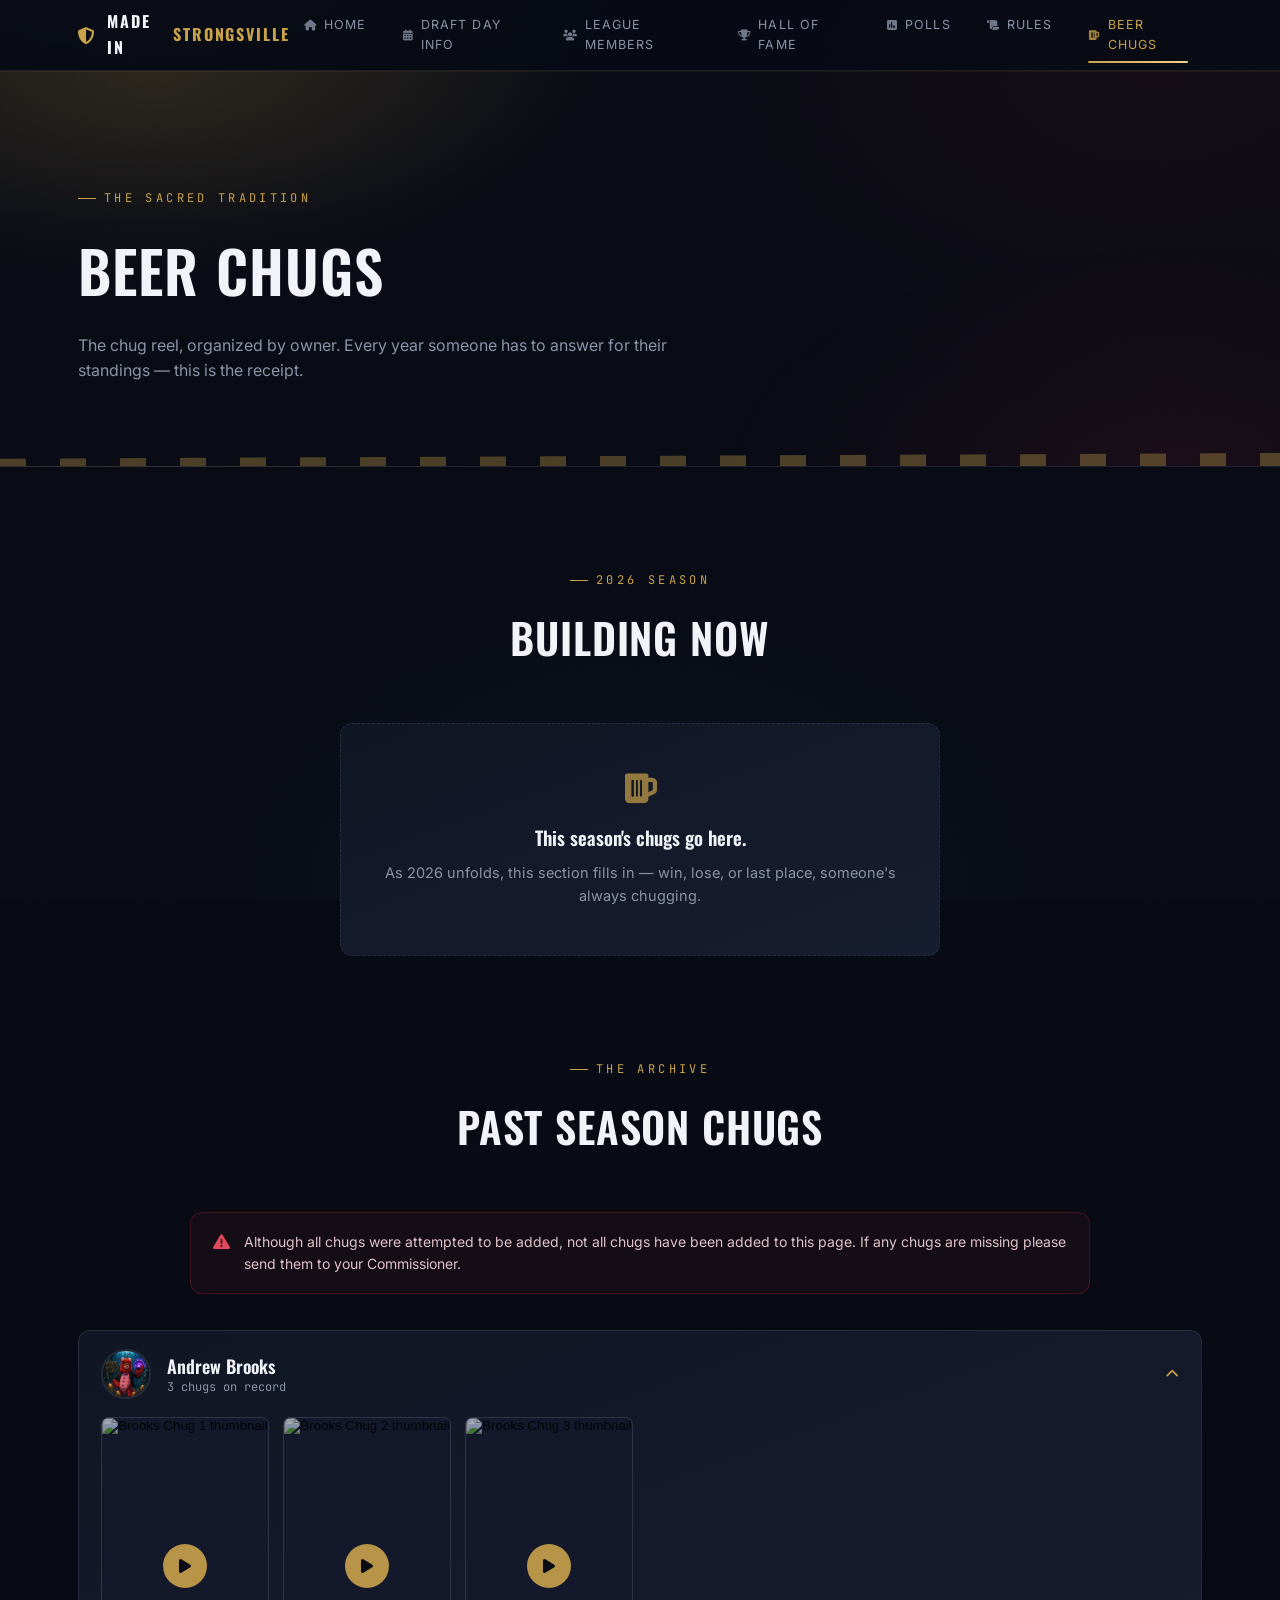
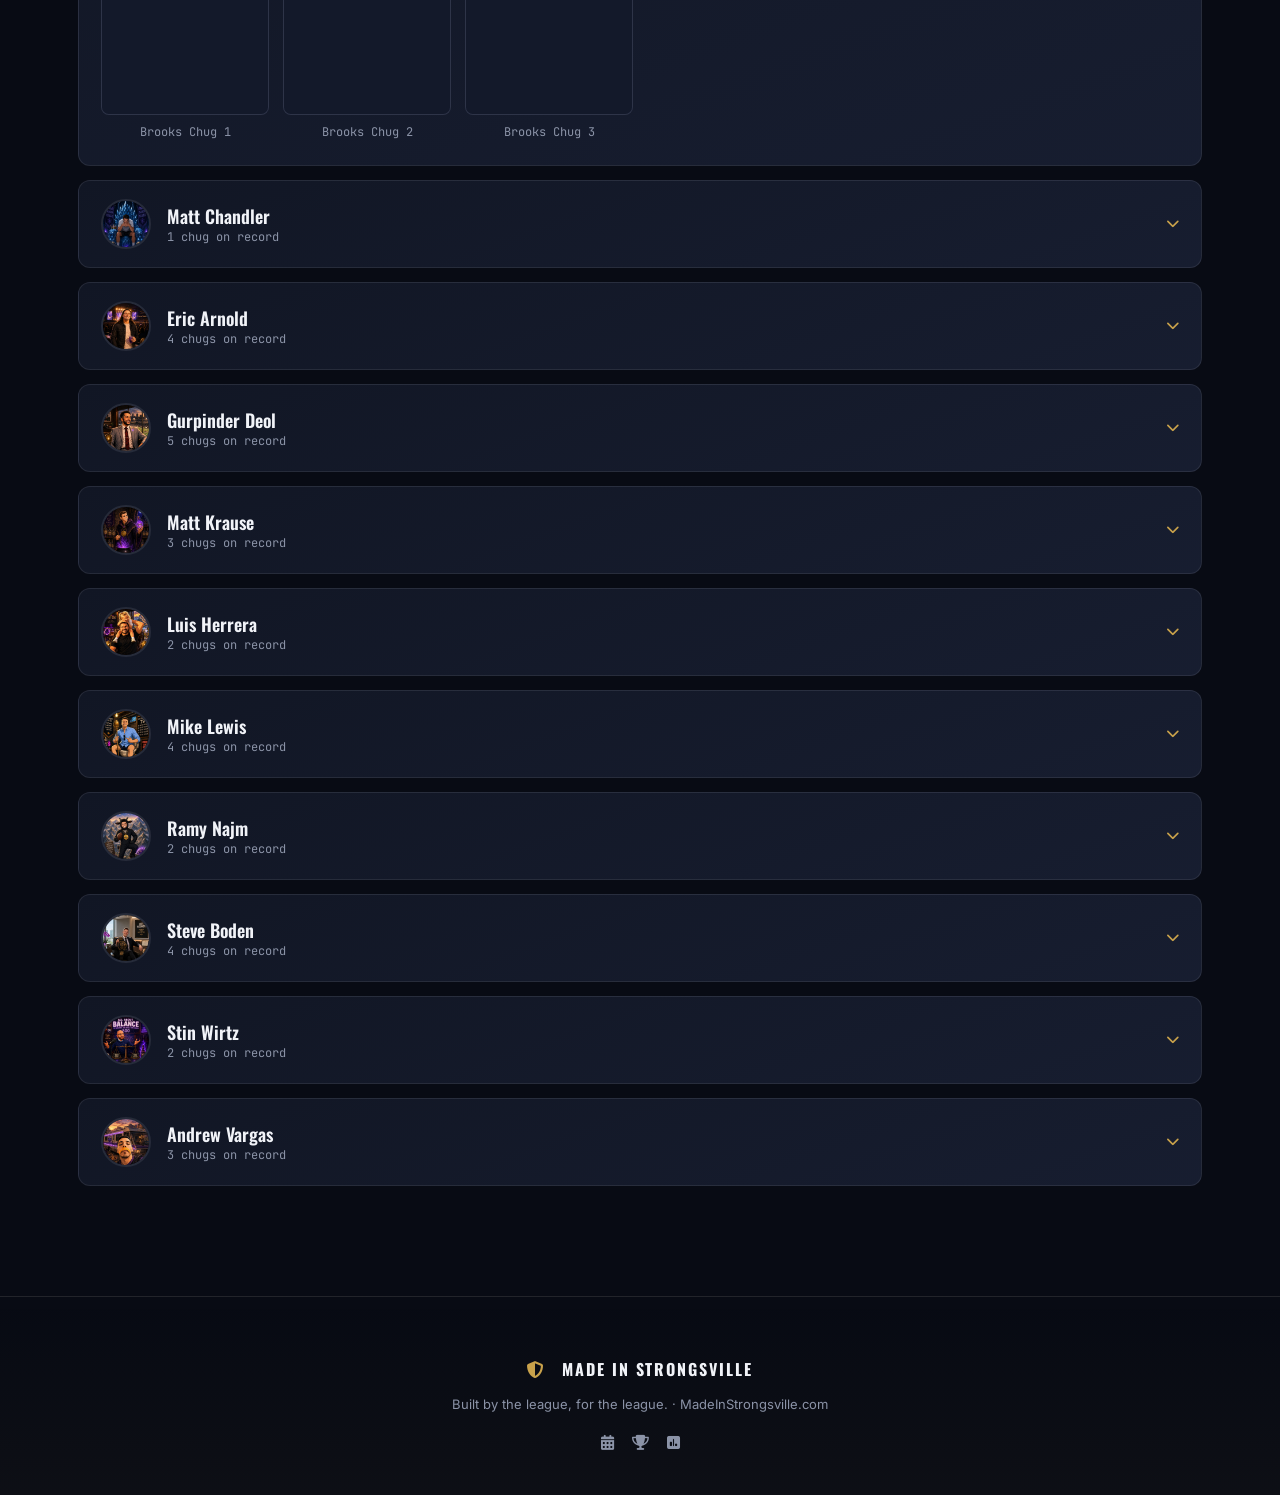
==== beer-chugs.html @ 35f8491e "new vids" ====
<!DOCTYPE html>
<html lang="en">
<head>
<meta charset="UTF-8">
<meta name="viewport" content="width=device-width, initial-scale=1.0">
<title>Beer Chugs | Made In Strongsville</title>
<link rel="preconnect" href="https://fonts.googleapis.com">
<link rel="stylesheet" href="https://cdnjs.cloudflare.com/ajax/libs/font-awesome/6.5.1/css/all.min.css">
<link href="https://fonts.googleapis.com/css2?family=Oswald:wght@500;600;700&family=Inter:wght@400;500;600&family=JetBrains+Mono:wght@400;500&display=swap" rel="stylesheet">
<link rel="stylesheet" href="style.css">
</head>
<body>

<nav class="site-nav">
  <div class="wrap">
    <a href="index.html" class="brand"><i class="fa-solid fa-shield-halved"></i>MADE IN <span>STRONGSVILLE</span></a>
    <ul class="navlinks">
      <li><a href="index.html"><i class="fa-solid fa-house"></i>Home</a></li>
      <li><a href="draft.html"><i class="fa-solid fa-calendar-days"></i>Draft Day Info</a></li>
      <li><a href="members.html"><i class="fa-solid fa-users"></i>League Members</a></li>
      <li><a href="hall-of-fame.html"><i class="fa-solid fa-trophy"></i>Hall of Fame</a></li>
      <li><a href="polls.html"><i class="fa-solid fa-square-poll-vertical"></i>Polls</a></li>
      <li><a href="rules.html"><i class="fa-solid fa-scroll"></i>Rules</a></li>
      <li><a href="beer-chugs.html" class="active"><i class="fa-solid fa-beer-mug-empty"></i>Beer Chugs</a></li>
    </ul>
    <button class="navtoggle" aria-label="Menu">☰</button>
  </div>
</nav>

<header class="page-hero">
  <div class="wrap">
    <div class="eyebrow">The Sacred Tradition</div>
    <h1>Beer Chugs</h1>
    <p>The chug reel, organized by owner. Every year someone has to answer for their standings — this is the receipt.</p>
  </div>
</header>

<section style="padding-bottom:0;">
  <div class="wrap">
    <div class="section-head reveal">
      <div class="eyebrow">2026 Season</div>
      <h2>Building Now</h2>
    </div>
    <div class="chug-empty reveal">
      <i class="fa-solid fa-beer-mug-empty"></i>
      <h3>This season's chugs go here.</h3>
      <p>As 2026 unfolds, this section fills in — win, lose, or last place, someone's always chugging.</p>
    </div>
  </div>
</section>

<section>
  <div class="wrap">
    <div class="section-head reveal">
      <div class="eyebrow">The Archive</div>
      <h2>Past Season Chugs</h2>
    </div>

    <div class="disclaimer-box reveal">
      <i class="fa-solid fa-triangle-exclamation"></i>
      <p>Although all chugs were attempted to be added, not all chugs have been added to this page. If any chugs are missing please send them to your Commissioner.</p>
    </div>

    <div id="chugGroups"></div>
  </div>
</section>

<footer>
  <span class="brand"><i class="fa-solid fa-shield-halved"></i>&nbsp;MADE IN STRONGSVILLE</span>
  Built by the league, for the league. · MadeInStrongsville.com
  <div class="foot-icons">
    <a href="draft.html" aria-label="Draft Day Info"><i class="fa-solid fa-calendar-days"></i></a>
    <a href="hall-of-fame.html" aria-label="Hall of Fame"><i class="fa-solid fa-trophy"></i></a>
    <a href="polls.html" aria-label="Polls"><i class="fa-solid fa-square-poll-vertical"></i></a>
  </div>
</footer>

<script src="data.js"></script>
<script>
const groupsEl = document.getElementById('chugGroups');

function videoCard(v){
  const thumb = `https://img.youtube.com/vi/${v.id}/hqdefault.jpg`;
  const div = document.createElement('div');
  div.className = 'chug-card';
  div.innerHTML = `
    <button class="chug-play" aria-label="Play ${v.title}">
      <img src="${thumb}" alt="${v.title} thumbnail" loading="lazy">
      <span class="chug-play-icon"><i class="fa-solid fa-play"></i></span>
    </button>
    <div class="chug-title">${v.title}</div>
  `;
  div.querySelector('.chug-play').addEventListener('click', function(){
    const wrap = document.createElement('div');
    wrap.className = 'chug-frame';
    wrap.innerHTML = `<iframe src="https://www.youtube.com/embed/${v.id}?autoplay=1" title="${v.title}" frameborder="0" allow="accelerometer; autoplay; clipboard-write; encrypted-media; gyroscope; picture-in-picture" allowfullscreen></iframe>`;
    this.replaceWith(wrap);
  });
  return div;
}

CHUGS.forEach(group=>{
  const section = document.createElement('div');
  section.className = 'chug-group reveal';
  section.innerHTML = `
    <button class="chug-group-head" aria-expanded="false">
      <img src="${group.img}" alt="${group.member}" class="chug-avatar">
      <div class="chug-group-title">
        <h3>${group.member}</h3>
        <span>${group.videos.length} chug${group.videos.length>1?'s':''} on record</span>
      </div>
      <i class="fa-solid fa-chevron-down chug-chevron"></i>
    </button>
    <div class="chug-group-body"></div>
  `;
  const body = section.querySelector('.chug-group-body');
  group.videos.forEach(v=> body.appendChild(videoCard(v)));

  const head = section.querySelector('.chug-group-head');
  head.addEventListener('click', ()=>{
    const open = section.classList.toggle('open');
    head.setAttribute('aria-expanded', open);
  });

  groupsEl.appendChild(section);
});

// open the first group by default so the page doesn't look empty on load
const first = groupsEl.querySelector('.chug-group');
if(first){ first.classList.add('open'); first.querySelector('.chug-group-head').setAttribute('aria-expanded','true'); }
</script>
<script src="script.js"></script>
</body>
</html>
---- style.css ----
/* ===========================================================
   MADE IN STRONGSVILLE — shared stylesheet (v2, elevated)
   Design tokens: championship navy + metallic gold + crimson
   =========================================================== */

:root{
  --navy:#080b14;
  --navy-2:#111624;
  --navy-3:#1a2136;
  --navy-4:#232c44;
  --navy-line:rgba(238,241,246,0.09);
  --gold:#c9a24b;
  --gold-bright:#f0d38c;
  --gold-dim:#8a6f2f;
  --crimson:#b3273b;
  --crimson-bright:#e2495e;
  --emerald:#3e8a6c;
  --ice:#5b9bd5;
  --ink:#f1f3f8;
  --muted:#8b93a7;
  --radius:12px;
  --shadow-lg:0 24px 60px -20px rgba(0,0,0,0.6);
}
*{ box-sizing:border-box; }
html{ scroll-behavior:smooth; }
@media (prefers-reduced-motion: reduce){
  html{ scroll-behavior:auto; }
  *{ animation-duration:0.001ms !important; animation-iteration-count:1 !important; transition-duration:0.001ms !important; }
}
body{
  margin:0;
  background-color:var(--navy);
  background-image:
    radial-gradient(ellipse 900px 500px at 12% -8%, rgba(201,162,75,0.10), transparent 60%),
    radial-gradient(ellipse 900px 550px at 90% 8%, rgba(179,39,59,0.07), transparent 60%),
    radial-gradient(ellipse 700px 500px at 50% 100%, rgba(91,155,213,0.05), transparent 65%);
  background-attachment:fixed;
  color:var(--ink);
  font-family:'Inter',sans-serif;
  line-height:1.6;
  position:relative;
}
/* subtle film-grain texture, sits above the gradient, below content */
body::before{
  content:"";
  position:fixed; inset:0; z-index:0; pointer-events:none;
  opacity:0.035; mix-blend-mode:overlay;
  background-image:url("data:image/svg+xml,%3Csvg xmlns='http://www.w3.org/2000/svg' width='140' height='140'%3E%3Cfilter id='n'%3E%3CfeTurbulence type='fractalNoise' baseFrequency='0.9' numOctaves='2' stitchTiles='stitch'/%3E%3C/filter%3E%3Crect width='100%25' height='100%25' filter='url(%23n)'/%3E%3C/svg%3E");
}
#main-content, nav, footer{ position:relative; z-index:1; }

h1,h2,h3,h4,.display{
  font-family:'Oswald',sans-serif;
  text-transform:uppercase;
  letter-spacing:0.02em;
  font-weight:600;
  margin:0;
}
.mono{ font-family:'JetBrains Mono',monospace; }
a{ color:inherit; text-decoration:none; }
img{ max-width:100%; display:block; }
.wrap{ max-width:1180px; margin:0 auto; padding:0 28px; }
.eyebrow{
  font-family:'JetBrains Mono',monospace;
  font-size:12px; letter-spacing:0.28em; text-transform:uppercase;
  color:var(--gold);
  display:inline-flex; align-items:center; gap:8px;
}
.eyebrow i{ font-size:11px; }
.eyebrow::before{
  content:""; display:inline-block; width:18px; height:1px; background:var(--gold);
}

/* ---------- NAV ---------- */
nav.site-nav{
  position:sticky; top:0; z-index:50;
  background:rgba(8,11,20,0.86);
  backdrop-filter:blur(12px);
  border-bottom:1px solid var(--navy-line);
  box-shadow:0 1px 0 rgba(201,162,75,0.08);
}
nav.site-nav .wrap{ display:flex; align-items:center; justify-content:space-between; height:70px; }
.brand{ font-family:'Oswald',sans-serif; font-size:16px; letter-spacing:0.12em; font-weight:700; display:flex; align-items:center; gap:10px; }
.brand i{ color:var(--gold); font-size:17px; }
.brand span{ color:var(--gold); }
.navlinks{ display:flex; gap:8px; list-style:none; margin:0; padding:0; }
.navlinks a{
  display:flex; align-items:center; gap:7px;
  font-size:12.5px; letter-spacing:0.09em; text-transform:uppercase; color:var(--muted);
  transition:color .2s, background .2s; position:relative; padding:10px 14px; border-radius:6px;
}
.navlinks a i{ font-size:11px; opacity:0.8; }
.navlinks a:hover, .navlinks a:focus-visible{ color:var(--ink); background:rgba(255,255,255,0.04); }
.navlinks a.active{ color:var(--gold); }
.navlinks a.active::after{
  content:""; position:absolute; left:14px; right:14px; bottom:2px; height:2px;
  background:linear-gradient(90deg,var(--gold),var(--gold-bright));
  border-radius:2px;
}
.navtoggle{ display:none; background:none; border:1px solid var(--navy-line); border-radius:6px; color:var(--ink); width:40px; height:40px; }
@media (max-width:860px){
  .navlinks{
    position:absolute; top:70px; left:0; right:0; background:var(--navy-2);
    flex-direction:column; gap:0; border-bottom:1px solid var(--navy-line);
    max-height:0; overflow:hidden; transition:max-height .3s ease;
  }
  .navlinks.open{ max-height:420px; }
  .navlinks li{ border-top:1px solid var(--navy-line); }
  .navlinks a{ display:flex; padding:16px 28px; border-radius:0; }
  .navlinks a.active::after{ display:none; }
  .navtoggle{ display:block; }
}

/* ---------- PAGE HERO ---------- */
.page-hero{
  padding:110px 0 66px;
  position:relative;
  overflow:hidden;
  background:
    radial-gradient(ellipse 700px 340px at 12% 0%, rgba(201,162,75,0.14), transparent 65%),
    radial-gradient(ellipse 700px 340px at 92% 100%, rgba(179,39,59,0.10), transparent 65%);
  border-bottom:1px solid var(--navy-line);
}
.page-hero::after{
  content:"";
  position:absolute; left:0; right:0; bottom:-1px; height:14px;
  background:repeating-linear-gradient(90deg, var(--gold) 0 26px, transparent 26px 60px);
  opacity:0.35;
  clip-path:polygon(0 100%, 100% 100%, 100% 0, 0 40%);
}
.page-hero h1{ font-size:clamp(34px,5vw,58px); margin-top:16px; }
.page-hero p{ color:var(--muted); max-width:60ch; margin-top:16px; font-size:16px; }

/* ---------- BUTTONS ---------- */
.btn{
  display:inline-flex; align-items:center; gap:9px;
  padding:14px 28px; border-radius:6px;
  font-family:'Oswald',sans-serif; font-size:13px; letter-spacing:0.08em; text-transform:uppercase; font-weight:600;
  border:1px solid var(--navy-line); transition:all .25s; cursor:pointer;
  position:relative; overflow:hidden;
}
.btn.primary{ background:linear-gradient(135deg,var(--gold),var(--gold-dim)); color:var(--navy); border-color:var(--gold); box-shadow:0 8px 24px -8px rgba(201,162,75,0.5); }
.btn.primary:hover{ background:linear-gradient(135deg,var(--gold-bright),var(--gold)); transform:translateY(-2px); box-shadow:0 12px 30px -8px rgba(201,162,75,0.65); }
.btn.ghost{ color:var(--ink); background:rgba(255,255,255,0.02); }
.btn.ghost:hover{ border-color:var(--gold); color:var(--gold); transform:translateY(-2px); }

/* ---------- SECTION ---------- */
section{ padding:96px 0; position:relative; }
.section-head{ max-width:640px; margin:0 auto 52px; text-align:center; }
.section-head h2{ font-size:clamp(28px,4vw,42px); margin-top:14px; }
.section-head p{ color:var(--muted); margin-top:14px; font-size:15.5px; }
.section-head.left{ text-align:left; margin-left:0; }

.divider{
  height:40px; margin:0 auto;
  background:linear-gradient(90deg, transparent, rgba(201,162,75,0.5), transparent);
  clip-path:polygon(0 45%,100% 30%,100% 55%,0 70%);
  opacity:0.5;
}

/* ---------- CARDS (generic panel) ---------- */
.panel{
  background:linear-gradient(160deg,var(--navy-2),var(--navy-3) 140%);
  border:1px solid var(--navy-line); border-radius:var(--radius); padding:28px;
  transition:border-color .25s, transform .25s, box-shadow .25s;
}
.panel:hover{ border-color:rgba(201,162,75,0.35); box-shadow:var(--shadow-lg); transform:translateY(-3px); }

/* ---------- STAT TICKER ---------- */
.stat-ticker{
  display:grid; grid-template-columns:repeat(auto-fit,minmax(160px,1fr)); gap:14px;
}
.stat-ticker div{
  background:linear-gradient(160deg,var(--navy-2),var(--navy-3) 160%);
  border:1px solid var(--navy-line); border-top:3px solid var(--gold);
  border-radius:var(--radius); padding:28px 20px; text-align:center;
  transition:transform .25s, box-shadow .25s, border-color .25s;
}
.stat-ticker div:hover{ transform:translateY(-5px); box-shadow:0 16px 40px -18px rgba(201,162,75,0.5); border-color:rgba(201,162,75,0.5); }
.stat-ticker i{ color:var(--gold); font-size:16px; margin-bottom:10px; display:block; }
.stat-ticker .num{ font-family:'Oswald',sans-serif; font-size:38px; color:var(--gold); font-weight:700; text-shadow:0 0 24px rgba(201,162,75,0.35); }
.stat-ticker .label{ font-size:11.5px; letter-spacing:0.1em; text-transform:uppercase; color:var(--muted); margin-top:6px; }

/* ---------- CHAMPIONSHIP BANNERS (ribbon/pennant) ---------- */
.rafters{ display:flex; gap:20px; overflow-x:auto; padding:16px 6px 30px; scroll-snap-type:x proximity; }
.banner{
  flex:0 0 auto; scroll-snap-align:start;
  width:158px; background:linear-gradient(180deg,var(--navy-4),var(--navy-2) 75%);
  border:1px solid var(--navy-line); border-top:4px solid var(--gold);
  border-radius:8px 8px 0 0;
  padding:20px 15px 30px; text-align:center; position:relative;
  box-shadow:var(--shadow-lg);
  clip-path:polygon(0 0,100% 0,100% 82%,50% 100%,0 82%);
  transition:transform .3s ease, filter .3s ease;
}
.banner:hover{ transform:translateY(-6px) rotate(-1deg); filter:brightness(1.15); }
.banner .yr{ font-family:'JetBrains Mono',monospace; color:var(--muted); font-size:12px; }
.banner i{ color:var(--gold); font-size:20px; margin:10px 0 6px; display:block; }
.banner .champ{ font-family:'Oswald',sans-serif; font-size:15px; margin:4px 0 4px; line-height:1.2; }
.banner .tag{ font-size:10px; color:var(--gold); text-transform:uppercase; letter-spacing:0.06em; }
.banner.collapse{ border-top-color:var(--crimson); }
.banner.collapse i, .banner.collapse .tag{ color:var(--crimson-bright); }

/* ---------- LEADERBOARD TABLE ---------- */
table.leaderboard{ width:100%; border-collapse:collapse; }
table.leaderboard th{
  text-align:left; font-family:'JetBrains Mono',monospace; font-size:11px; letter-spacing:0.1em; text-transform:uppercase;
  color:var(--muted); border-bottom:1px solid var(--navy-line); padding:12px 14px;
}
table.leaderboard td{ padding:15px 14px; border-bottom:1px solid var(--navy-line); font-size:14.5px; }
table.leaderboard tr:last-child td{ border-bottom:none; }
table.leaderboard td.rank{ width:36px; }
table.leaderboard .medal{
  display:inline-flex; align-items:center; justify-content:center;
  width:26px; height:26px; border-radius:50%; font-family:'Oswald',sans-serif; font-weight:700; font-size:12px;
  background:var(--navy-3); color:var(--muted); border:1px solid var(--navy-line);
}
table.leaderboard tr:nth-child(1) .medal{ background:linear-gradient(135deg,var(--gold-bright),var(--gold-dim)); color:var(--navy); border-color:var(--gold); }
table.leaderboard tr:nth-child(2) .medal{ background:linear-gradient(135deg,#d8dce3,#8f96a3); color:var(--navy); border-color:#b7bcc6; }
table.leaderboard tr:nth-child(3) .medal{ background:linear-gradient(135deg,#c88a5a,#8a5730); color:#fff; border-color:#c88a5a; }
table.leaderboard td.num{ font-family:'JetBrains Mono',monospace; }
table.leaderboard tbody tr{ transition:background .2s; }
table.leaderboard tbody tr:hover{ background:rgba(201,162,75,0.06); }

/* ---------- MEMBER CARDS ---------- */
.roster-grid{ display:grid; grid-template-columns:repeat(auto-fill,minmax(300px,1fr)); gap:20px; }
.mcard{
  background:linear-gradient(165deg,var(--navy-2),var(--navy-3) 150%);
  border:1px solid var(--navy-line);
  border-radius:var(--radius);
  padding:0; overflow:hidden; cursor:pointer; transition:border-color .25s, transform .25s, box-shadow .25s;
  position:relative;
}
.mcard::before{
  content:""; position:absolute; inset:0; opacity:0.05; pointer-events:none;
  background:repeating-linear-gradient(115deg, #fff 0 2px, transparent 2px 14px);
}
.mcard:hover, .mcard:focus-within{ transform:translateY(-5px); box-shadow:0 20px 46px -20px rgba(0,0,0,0.7), 0 0 0 1px var(--accent, var(--gold)); }
.mcard .top{ padding:26px 24px 18px; border-bottom:1px solid var(--navy-line); position:relative; }
.mcard .num{ position:absolute; top:18px; right:22px; font-family:'Oswald',sans-serif; font-size:38px; color:var(--navy-4); font-weight:700; }
.mcard .nickname{ font-family:'JetBrains Mono',monospace; font-size:11px; letter-spacing:0.12em; text-transform:uppercase; color:var(--accent,var(--gold)); }
.mcard h3{ font-size:25px; margin-top:6px; }
.mcard .statline{ display:flex; gap:22px; padding:16px 24px; }
.mcard .statline div strong{ display:block; font-family:'Oswald',sans-serif; font-size:19px; }
.mcard .statline div span{ font-size:10.5px; letter-spacing:0.08em; text-transform:uppercase; color:var(--muted); }
.mcard .story{ max-height:0; overflow:hidden; transition:max-height .4s ease; }
.mcard.open .story{ max-height:420px; }
.mcard .story-inner{ padding:4px 24px 24px; color:#c7cbd6; font-size:14px; border-top:1px solid var(--navy-line); margin-top:2px; padding-top:16px; }
.mcard .expand-cue{ padding:0 24px 20px; font-family:'JetBrains Mono',monospace; font-size:11px; color:var(--accent,var(--gold)); letter-spacing:0.08em; display:flex; align-items:center; gap:6px; }

/* ---------- COUNTDOWN (scoreboard LED) ---------- */
.countdown{ display:flex; gap:16px; justify-content:center; flex-wrap:wrap; }
.countdown .box{
  background:linear-gradient(180deg,#05060a,#0d101c);
  border:1px solid var(--navy-line); border-top:3px solid var(--gold);
  border-radius:10px; padding:24px 30px; text-align:center; min-width:108px;
  box-shadow:inset 0 2px 14px rgba(0,0,0,0.6), 0 14px 34px -16px rgba(201,162,75,0.35);
}
.countdown .box .n{
  font-family:'JetBrains Mono',monospace; font-size:42px; color:var(--gold-bright); font-weight:500;
  text-shadow:0 0 18px rgba(240,211,140,0.55);
}
.countdown .box .l{ font-size:11px; letter-spacing:0.14em; text-transform:uppercase; color:var(--muted); margin-top:8px; }

/* ---------- INFO GRID (draft page) ---------- */
.info-grid{ display:grid; grid-template-columns:repeat(auto-fit,minmax(260px,1fr)); gap:20px; }
.info-card{
  background:linear-gradient(160deg,var(--navy-2),var(--navy-3) 150%);
  border:1px solid var(--navy-line); border-radius:var(--radius); padding:30px;
  transition:transform .25s, box-shadow .25s, border-color .25s;
}
.info-card:hover{ transform:translateY(-4px); box-shadow:var(--shadow-lg); border-color:rgba(201,162,75,0.3); }
.info-card .icon-label{ font-family:'JetBrains Mono',monospace; font-size:11px; letter-spacing:0.14em; text-transform:uppercase; color:var(--gold); margin-bottom:14px; display:flex; align-items:center; gap:8px; }
.info-card h3{ font-size:22px; margin-bottom:10px; }
.info-card p{ color:var(--muted); font-size:14.5px; margin:0; }
.info-card .big{ font-family:'Oswald',sans-serif; font-size:40px; color:var(--gold); margin:4px 0; text-shadow:0 0 24px rgba(201,162,75,0.3); }
.placeholder-tag{
  display:inline-block; font-family:'JetBrains Mono',monospace; font-size:10.5px; letter-spacing:0.08em; text-transform:uppercase;
  background:rgba(179,39,59,0.15); color:#e08a95; border:1px solid rgba(179,39,59,0.35); padding:3px 9px; border-radius:4px; margin-bottom:12px;
}

/* ---------- POLLS ---------- */
.filter-row{ display:flex; gap:10px; flex-wrap:wrap; margin-bottom:36px; justify-content:center; }
.filter-btn{
  font-family:'JetBrains Mono',monospace; font-size:12px; letter-spacing:0.06em; text-transform:uppercase;
  padding:10px 20px; border-radius:999px; border:1px solid var(--navy-line); background:rgba(255,255,255,0.02); color:var(--muted); cursor:pointer; transition:all .2s;
}
.filter-btn:hover{ border-color:var(--gold); color:var(--gold); }
.filter-btn.active{ background:linear-gradient(135deg,var(--gold),var(--gold-dim)); border-color:var(--gold); color:var(--navy); font-weight:600; }
.poll-card{
  background:linear-gradient(160deg,var(--navy-2),var(--navy-3) 150%);
  border:1px solid var(--navy-line); border-left:3px solid var(--gold); border-radius:var(--radius); padding:26px; margin-bottom:18px;
  transition:transform .2s, box-shadow .2s;
}
.poll-card:hover{ transform:translateX(2px); box-shadow:var(--shadow-lg); }
.poll-card.cat-draft{ border-left-color:var(--ice); }
.poll-card.cat-general{ border-left-color:var(--emerald); }
.poll-head{ display:flex; justify-content:space-between; align-items:flex-start; gap:16px; flex-wrap:wrap; margin-bottom:18px; }
.poll-cat{ font-family:'JetBrains Mono',monospace; font-size:10.5px; letter-spacing:0.1em; text-transform:uppercase; color:var(--gold); border:1px solid rgba(201,162,75,0.35); padding:3px 10px; border-radius:4px; }
.poll-status{ font-family:'JetBrains Mono',monospace; font-size:10.5px; letter-spacing:0.08em; text-transform:uppercase; display:flex; align-items:center; gap:6px; }
.poll-status.open{ color:#7cd39a; }
.poll-status.open::before{ content:""; width:7px; height:7px; border-radius:50%; background:#7cd39a; box-shadow:0 0 8px #7cd39a; animation:blink 1.6s ease-in-out infinite; }
@keyframes blink{ 0%,100%{opacity:1;} 50%{opacity:0.35;} }
.poll-status.closed{ color:var(--muted); }
.poll-card h3{ font-size:19px; text-transform:none; letter-spacing:0; margin:8px 0 4px; font-weight:600; font-family:'Inter',sans-serif; }
.poll-date{ font-family:'JetBrains Mono',monospace; font-size:11.5px; color:var(--muted); }
.poll-option{ margin-top:14px; }
.poll-option .row{ display:flex; justify-content:space-between; font-size:14px; margin-bottom:6px; }
.poll-option .bar-track{ height:9px; background:var(--navy); border-radius:4px; overflow:hidden; border:1px solid var(--navy-line); }
.poll-option .bar-fill{ height:100%; background:linear-gradient(90deg,var(--gold-dim),var(--gold-bright)); border-radius:4px; }
.poll-option.winner .row{ color:var(--gold-bright); font-weight:600; }
.poll-option.winner .row::after{ content:"\f091"; font-family:"Font Awesome 6 Free"; font-weight:900; font-size:11px; margin-left:6px; }

/* ---------- RULES PAGE ---------- */
.rule-block{ border-bottom:1px solid var(--navy-line); padding:32px 0; display:flex; gap:20px; }
.rule-block:first-child{ padding-top:0; }
.rule-block i{ color:var(--gold); font-size:20px; margin-top:4px; width:22px; text-align:center; }
.rule-block h3{ font-size:20px; margin-bottom:10px; }
.rule-block p{ color:var(--muted); font-size:15px; margin:0; }

/* ---------- REVEAL ---------- */
.reveal{ opacity:0; transform:translateY(22px); transition:opacity .6s ease, transform .6s ease; }
.reveal.in{ opacity:1; transform:translateY(0); }

/* ---------- FOOTER ---------- */
footer{
  padding:60px 0 40px; text-align:center; color:var(--muted); font-size:13px;
  border-top:1px solid var(--navy-line);
  background:linear-gradient(180deg, transparent, rgba(201,162,75,0.03));
}
footer .brand{ display:flex; justify-content:center; margin-bottom:12px; color:var(--ink); }
footer .foot-icons{ display:flex; justify-content:center; gap:18px; margin-top:16px; }
footer .foot-icons a{ color:var(--muted); font-size:15px; transition:color .2s; }
footer .foot-icons a:hover{ color:var(--gold); }

/* ===========================================================
   MOBILE / RESPONSIVE
   =========================================================== */

html, body{ overflow-x:hidden; max-width:100%; }

.lb-grid{ display:grid; grid-template-columns:repeat(auto-fit,minmax(320px,1fr)); gap:24px; }

/* Tablet and below */
@media (max-width:860px){
  section{ padding:70px 0; }
  .page-hero{ padding:96px 0 50px; }
  .section-head{ margin-bottom:40px; }
  .rafters{ -webkit-overflow-scrolling:touch; }
}

/* Phones */
@media (max-width:600px){
  .wrap{ padding:0 20px; }
  section{ padding:56px 0; }
  .page-hero{ padding:88px 0 42px; }
  .page-hero p{ font-size:15px; }

  h1{ font-size:clamp(30px,9vw,40px) !important; }
  .section-head h2{ font-size:clamp(24px,7vw,30px); }

  .brand{ font-size:13px; letter-spacing:0.08em; }
  .brand i{ font-size:15px; }
  nav.site-nav .wrap{ height:60px; }
  .page-hero{ margin-top:0; }

  /* force single-column grids so nothing overflows narrow viewports */
  .roster-grid, .info-grid, .lb-grid, .stat-ticker{
    grid-template-columns:1fr !important;
  }

  .mcard .num{ font-size:30px; top:16px; right:18px; }
  .mcard h3{ font-size:21px; }
  .mcard .statline{ gap:16px; padding:14px 20px; flex-wrap:wrap; }
  .mcard .top{ padding:22px 20px 16px; }
  .mcard .story-inner{ padding:14px 20px 20px; }
  .mcard .expand-cue{ padding:0 20px 18px; }

  .banner{ width:132px; padding:16px 12px 24px; }
  .banner .champ{ font-size:13.5px; }

  .countdown{ gap:10px; }
  .countdown .box{ padding:16px 14px; min-width:76px; }
  .countdown .box .n{ font-size:28px; }
  .countdown .box .l{ font-size:9.5px; }

  .info-card{ padding:24px; }
  .info-card .big{ font-size:32px; }

  table.leaderboard th, table.leaderboard td{ padding:11px 10px; font-size:13px; }

  .poll-card{ padding:20px; }
  .poll-head{ flex-direction:column; align-items:flex-start; }
  .filter-row{ justify-content:flex-start; overflow-x:auto; flex-wrap:nowrap; padding-bottom:6px; }
  .filter-btn{ flex:0 0 auto; }

  .rule-block{ padding:24px 0; }
  .rule-block h3{ font-size:17px; }

  .stat-ticker .num{ font-size:30px; }

  footer{ padding:44px 0 30px; }
}

/* Very small phones */
@media (max-width:380px){
  .wrap{ padding:0 16px; }
  .navlinks a{ padding:14px 20px; }
  .countdown .box{ min-width:68px; padding:14px 10px; }
  .countdown .box .n{ font-size:24px; }
}

/* ---------- VENUE CARD (Draft Day location) ---------- */
.venue-card{
  background:linear-gradient(160deg,var(--navy-2),var(--navy-3) 150%);
  border:1px solid var(--navy-line); border-radius:var(--radius);
  overflow:hidden; max-width:820px; margin:0 auto;
  transition:box-shadow .3s, transform .3s;
}
.venue-card:hover{ box-shadow:var(--shadow-lg); transform:translateY(-3px); }
.venue-media{
  position:relative; height:180px;
  background:
    radial-gradient(ellipse 300px 200px at 20% 30%, rgba(201,162,75,0.18), transparent 65%),
    radial-gradient(ellipse 300px 200px at 85% 70%, rgba(179,39,59,0.14), transparent 65%),
    repeating-linear-gradient(115deg, rgba(255,255,255,0.03) 0 2px, transparent 2px 16px),
    linear-gradient(160deg,var(--navy-4),var(--navy-2));
  display:flex; align-items:center; justify-content:center;
}
.venue-media i{ font-size:44px; color:var(--gold); opacity:0.85; }
.venue-media .rating-badge{
  position:absolute; top:16px; right:16px;
  background:rgba(8,11,20,0.75); border:1px solid var(--gold);
  border-radius:8px; padding:6px 12px; text-align:center;
  font-family:'JetBrains Mono',monospace;
}
.venue-media .rating-badge .score{ color:var(--gold-bright); font-weight:600; font-size:15px; }
.venue-media .rating-badge .sub{ font-size:9px; color:var(--muted); text-transform:uppercase; letter-spacing:0.06em; }
.venue-body{ padding:26px 28px 28px; }
.venue-body .icon-label{ margin-bottom:10px; }
.venue-body h3{ font-size:24px; margin-bottom:4px; }
.venue-body .venue-loc{ color:var(--muted); font-size:13.5px; margin-bottom:16px; display:flex; align-items:center; gap:6px; }
.amenity-row{ display:flex; flex-wrap:wrap; gap:8px; margin-bottom:18px; }
.amenity-chip{
  display:flex; align-items:center; gap:6px;
  font-size:12px; color:var(--muted); background:rgba(255,255,255,0.03);
  border:1px solid var(--navy-line); border-radius:999px; padding:6px 12px;
}
.amenity-chip i{ color:var(--gold); font-size:11px; }
.venue-note{
  background:rgba(201,162,75,0.06); border:1px solid rgba(201,162,75,0.2); border-radius:8px;
  padding:16px 18px; font-size:14.5px; color:#dcd6c8; margin-bottom:18px;
}
.venue-note i{ color:var(--gold); margin-right:6px; }

/* ---------- PAYOUT BREAKDOWN ---------- */
.payout-list{ margin:14px 0 0; }
.payout-row{
  display:flex; justify-content:space-between; align-items:center;
  padding:10px 0; border-bottom:1px solid var(--navy-line); font-size:14.5px;
}
.payout-row:last-child{ border-bottom:none; }
.payout-row .place{ display:flex; align-items:center; gap:10px; color:var(--ink); }
.payout-row .medal-sm{
  width:22px; height:22px; border-radius:50%; display:flex; align-items:center; justify-content:center;
  font-family:'Oswald',sans-serif; font-size:11px; font-weight:700; color:var(--navy);
}
.payout-row .amount{ font-family:'JetBrains Mono',monospace; color:var(--gold-bright); font-weight:500; }

/* ---------- MEMBER CARD PHOTO + head/story split ---------- */
.mcard{ padding:0; }
.card-head{ cursor:pointer; }
.card-head:focus-visible{ outline:2px solid var(--accent,var(--gold)); outline-offset:-2px; }
.mcard-photo{
  position:relative; width:100%; aspect-ratio:4/5; overflow:hidden;
  background:var(--navy-3);
}
.mcard-photo img{
  width:100%; height:100%; object-fit:cover; object-position:top center;
  display:block; transition:transform .4s ease;
}
.mcard:hover .mcard-photo img{ transform:scale(1.04); }
.mcard-photo::after{
  content:""; position:absolute; inset:0;
  background:linear-gradient(180deg, transparent 55%, rgba(17,22,36,0.95) 100%);
}
.mcard-photo::before{
  content:""; position:absolute; top:0; left:0; right:0; height:4px; background:var(--accent,var(--gold)); z-index:2;
}
.mcard .top{ border-bottom:1px solid var(--navy-line); }
.story-video{
  width:100%; border-radius:8px; display:block; margin-bottom:16px;
  background:#000; border:1px solid var(--navy-line);
}

/* ---------- CURRENT CHAMPION FEATURE ---------- */
#champFeature{ margin-bottom:32px; }
.champ-badge{
  position:absolute; top:14px; left:14px; z-index:3;
  display:flex; align-items:center; gap:7px;
  background:linear-gradient(135deg,var(--gold-bright),var(--gold-dim));
  color:var(--navy); font-family:'Oswald',sans-serif; font-weight:700;
  font-size:12px; letter-spacing:0.06em; text-transform:uppercase;
  padding:7px 14px; border-radius:999px;
  box-shadow:0 6px 18px -6px rgba(201,162,75,0.6);
}
.champ-feature{
  border:1px solid rgba(201,162,75,0.4);
  box-shadow:0 0 0 1px rgba(201,162,75,0.15), var(--shadow-lg);
}
.champ-feature-inner{ display:flex; flex-wrap:wrap; }
.champ-photo{ width:280px; flex:0 0 280px; aspect-ratio:auto; height:auto; align-self:stretch; }
.champ-info{ flex:1 1 320px; padding:28px 30px; display:flex; flex-direction:column; justify-content:center; }
@media (max-width:700px){
  .champ-photo{ flex:0 0 auto; width:100%; aspect-ratio:16/10; }
  .champ-info{ padding:22px 22px 26px; }
}

/* ---------- BEER CHUGS PAGE ---------- */
.chug-empty{
  max-width:600px; margin:0 auto; text-align:center;
  background:linear-gradient(160deg,var(--navy-2),var(--navy-3) 150%);
  border:1px dashed var(--navy-line); border-radius:var(--radius);
  padding:48px 32px;
}
.chug-empty i{ font-size:34px; color:var(--gold); opacity:0.7; margin-bottom:16px; display:block; }
.chug-empty h3{ font-size:19px; text-transform:none; letter-spacing:0; margin-bottom:8px; }
.chug-empty p{ color:var(--muted); font-size:14.5px; margin:0; }

.disclaimer-box{
  display:flex; gap:14px; align-items:flex-start;
  background:rgba(179,39,59,0.08); border:1px solid rgba(179,39,59,0.3);
  border-radius:var(--radius); padding:18px 22px; margin-bottom:36px; max-width:900px; margin-left:auto; margin-right:auto;
}
.disclaimer-box i{ color:var(--crimson-bright); font-size:17px; margin-top:2px; }
.disclaimer-box p{ margin:0; font-size:14px; color:#e0c3c8; line-height:1.55; }

.chug-group{
  background:linear-gradient(160deg,var(--navy-2),var(--navy-3) 150%);
  border:1px solid var(--navy-line); border-radius:var(--radius);
  margin-bottom:14px; overflow:hidden;
}
.chug-group-head{
  width:100%; display:flex; align-items:center; gap:16px;
  background:none; border:none; cursor:pointer; padding:18px 22px; text-align:left; color:var(--ink);
}
.chug-avatar{ width:50px; height:50px; border-radius:50%; object-fit:cover; object-position:top center; border:2px solid var(--navy-line); flex-shrink:0; }
.chug-group-title{ flex:1; }
.chug-group-title h3{ font-size:18px; text-transform:none; letter-spacing:0; margin:0; }
.chug-group-title span{ font-family:'JetBrains Mono',monospace; font-size:12px; color:var(--muted); }
.chug-chevron{ color:var(--gold); transition:transform .3s; }
.chug-group.open .chug-chevron{ transform:rotate(180deg); }
.chug-group-body{
  display:none; grid-template-columns:repeat(auto-fill,minmax(160px,1fr)); gap:14px;
  padding:0 22px 22px;
}
.chug-group.open .chug-group-body{ display:grid; }

.chug-card{ text-align:center; }
.chug-play{
  position:relative; width:100%; aspect-ratio:9/16; border-radius:8px; overflow:hidden;
  border:1px solid var(--navy-line); background:var(--navy-3); padding:0; cursor:pointer; display:block;
}
.chug-play img{ width:100%; height:100%; object-fit:cover; }
.chug-play-icon{
  position:absolute; inset:0; display:flex; align-items:center; justify-content:center;
  background:rgba(8,11,20,0.35); transition:background .2s;
}
.chug-play-icon i{
  width:44px; height:44px; border-radius:50%; background:rgba(201,162,75,0.9); color:var(--navy);
  display:flex; align-items:center; justify-content:center; font-size:16px;
}
.chug-play:hover .chug-play-icon{ background:rgba(8,11,20,0.15); }
.chug-title{ font-size:12px; color:var(--muted); margin-top:8px; font-family:'JetBrains Mono',monospace; }
.chug-frame{ width:100%; aspect-ratio:9/16; border-radius:8px; overflow:hidden; border:1px solid var(--gold); }
.chug-frame iframe{ width:100%; height:100%; border:0; }

@media (max-width:600px){
  .chug-group-body{ grid-template-columns:repeat(auto-fill,minmax(120px,1fr)); gap:10px; padding:0 16px 18px; }
  .chug-group-head{ padding:14px 16px; }
}

/* ---------- HOMEPAGE COMMISSIONER / VIDEO SECTIONS ---------- */
.video-placeholder{
  max-width:760px; margin:0 auto; aspect-ratio:16/9;
  background:linear-gradient(160deg,var(--navy-2),var(--navy-3) 150%);
  border:1px dashed var(--navy-line); border-radius:var(--radius);
  display:flex; flex-direction:column; align-items:center; justify-content:center; text-align:center; gap:10px;
}
.video-placeholder i{ font-size:32px; color:var(--gold); opacity:0.7; }
.video-placeholder h3{ font-size:17px; text-transform:none; letter-spacing:0; margin:0; }
.video-placeholder p{ color:var(--muted); font-size:13.5px; margin:0; max-width:40ch; }
.video-embed-wrap{ max-width:760px; margin:0 auto; aspect-ratio:16/9; border-radius:var(--radius); overflow:hidden; border:1px solid var(--navy-line); box-shadow:var(--shadow-lg); }
.video-embed-wrap iframe{ width:100%; height:100%; border:0; display:block; }
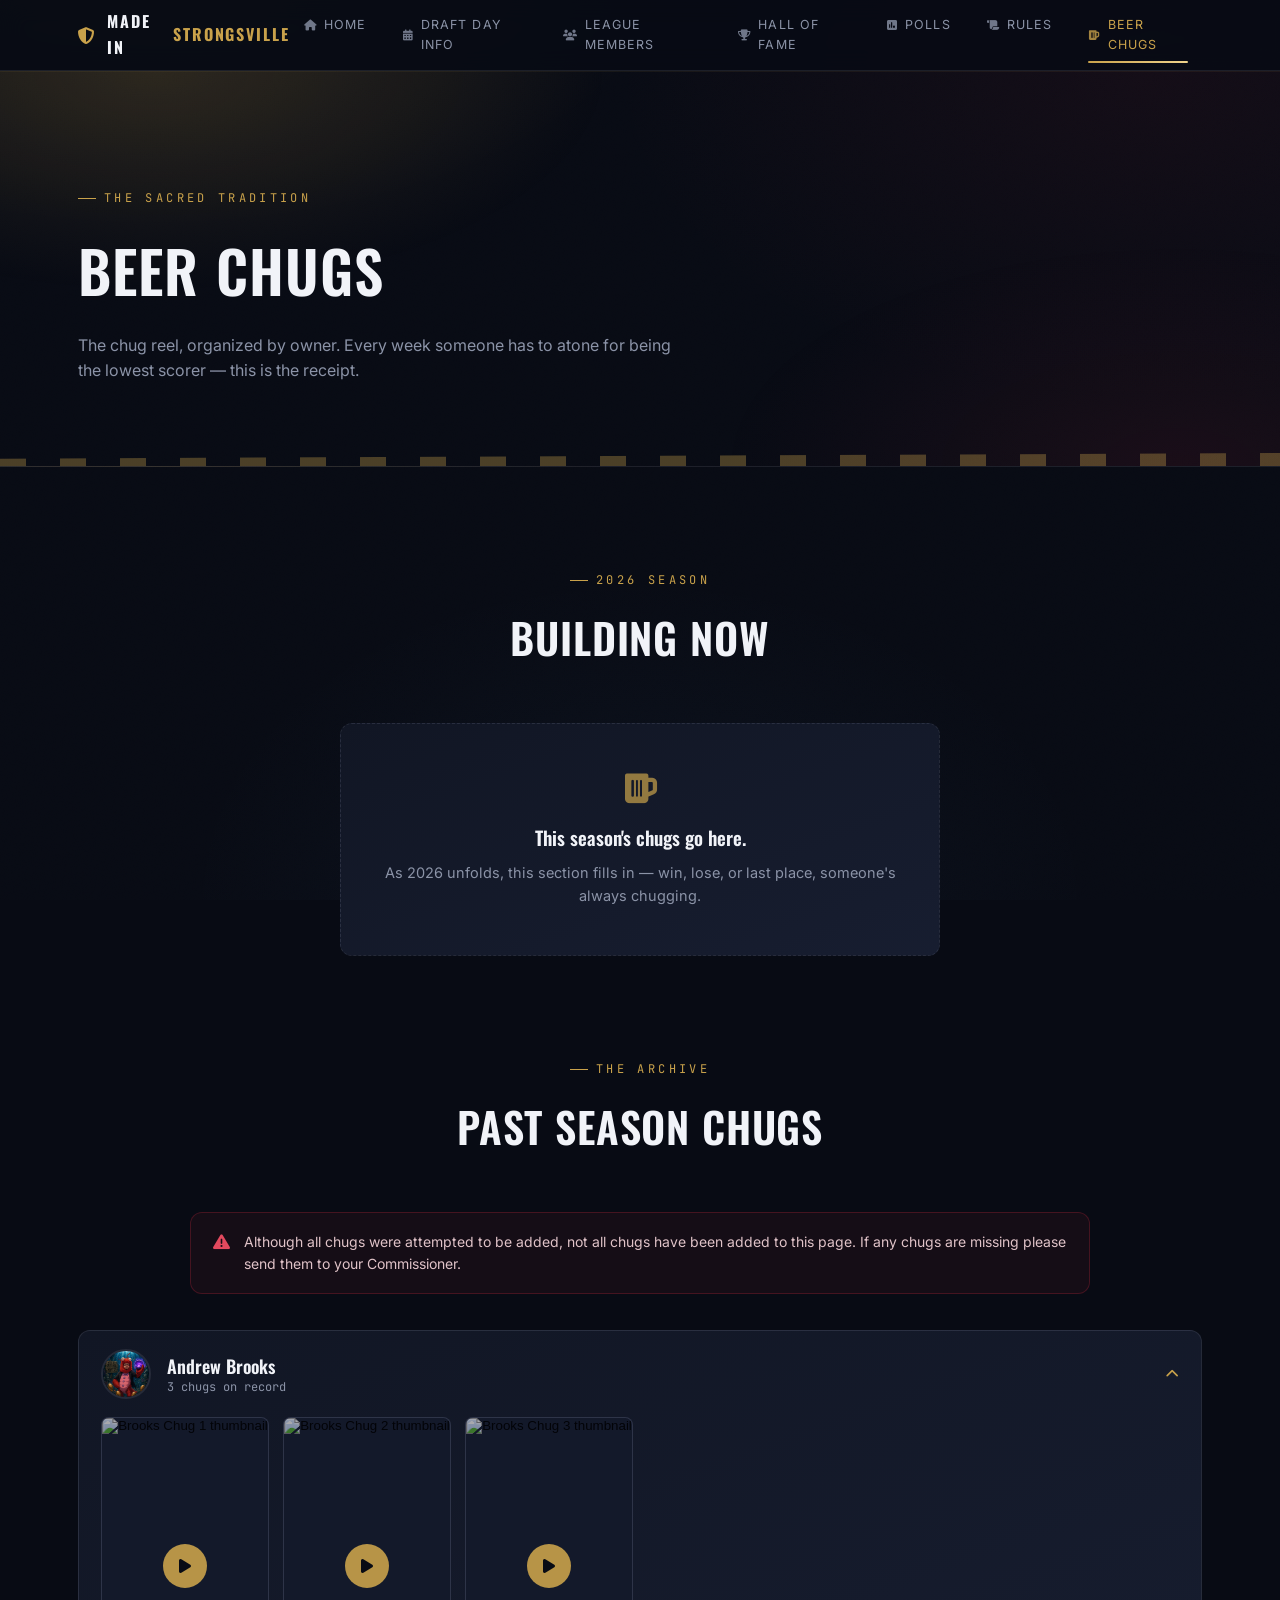
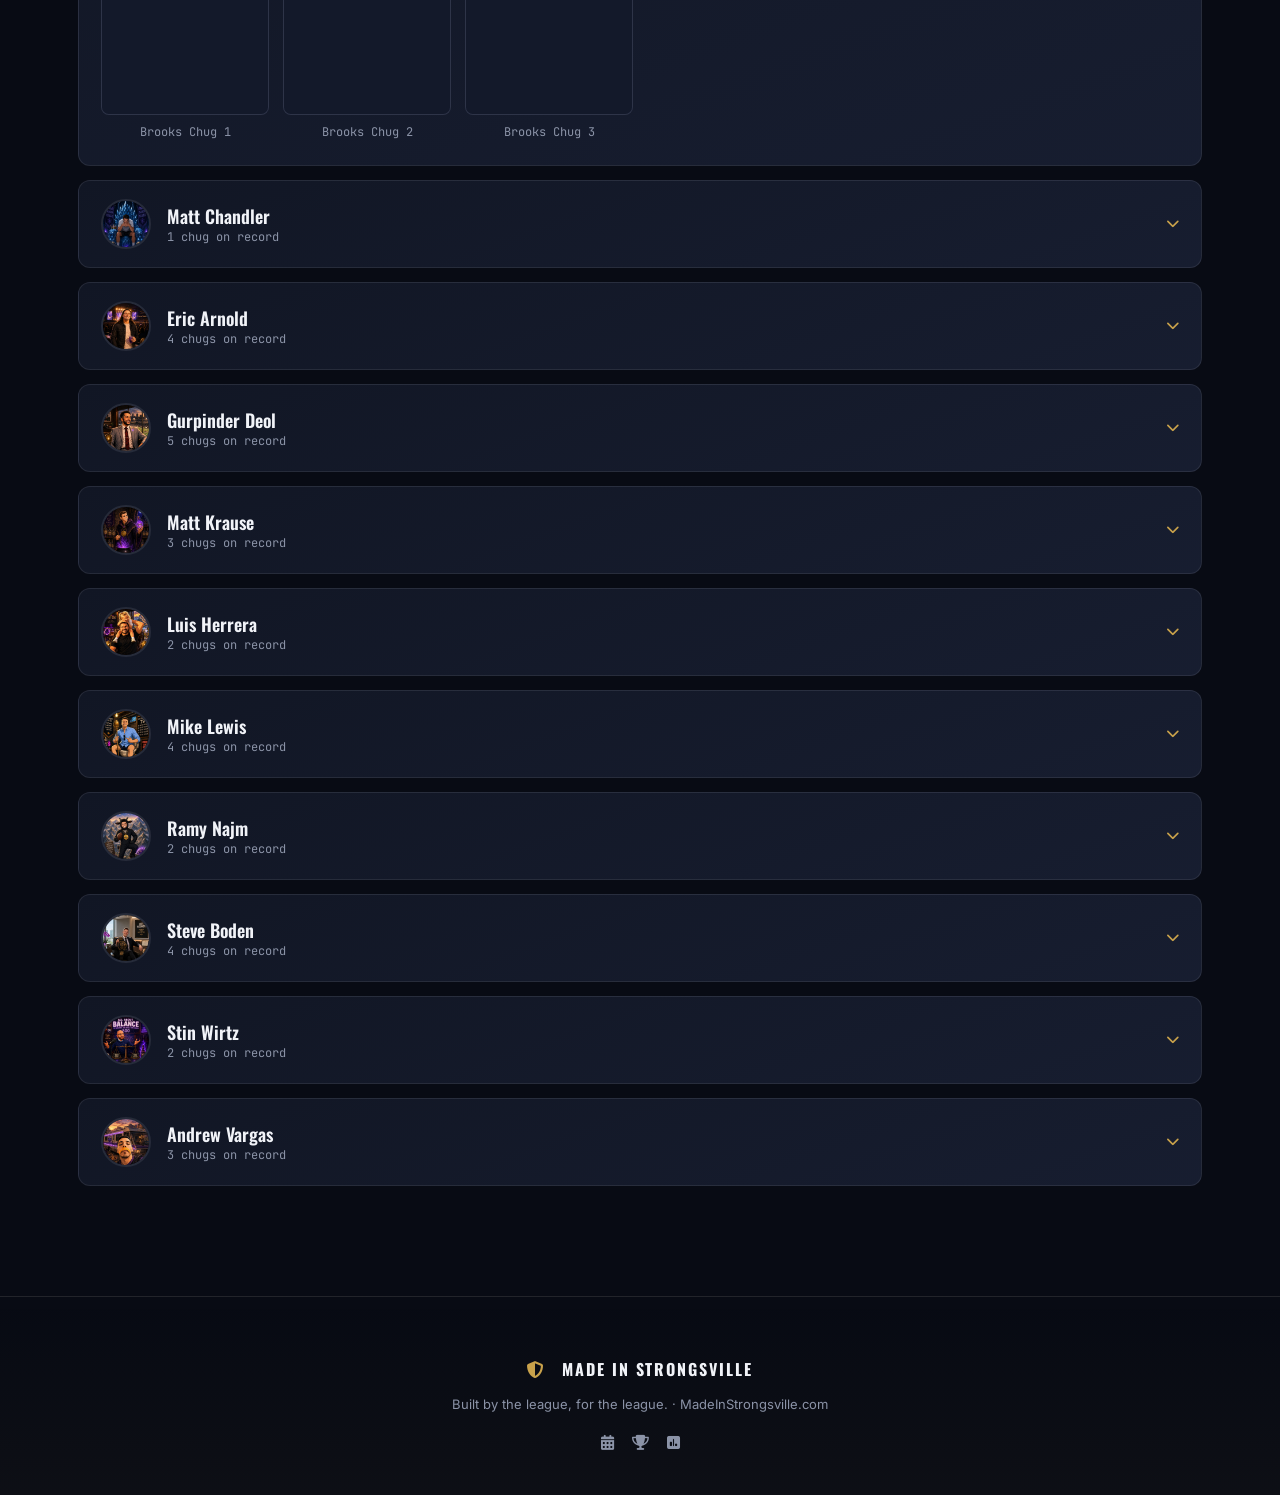
==== commit 03dcf158: "Update beer-chugs.html text change" ====
--- a/beer-chugs.html
+++ b/beer-chugs.html
@@ -31,7 +31,7 @@
   <div class="wrap">
     <div class="eyebrow">The Sacred Tradition</div>
     <h1>Beer Chugs</h1>
-    <p>The chug reel, organized by owner. Every year someone has to answer for their standings — this is the receipt.</p>
+    <p>The chug reel, organized by owner. Every week someone has to atone for being the lowest scorer — this is the receipt.</p>
   </div>
 </header>
 
--- a/style.css
+++ b/style.css
@@ -198,6 +198,11 @@
 .banner i{ color:var(--gold); font-size:20px; margin:10px 0 6px; display:block; }
 .banner .champ{ font-family:'Oswald',sans-serif; font-size:15px; margin:4px 0 4px; line-height:1.2; }
 .banner .tag{ font-size:10px; color:var(--gold); text-transform:uppercase; letter-spacing:0.06em; }
+.banner-note{
+  margin-top:10px; padding-top:10px; border-top:1px dashed rgba(179,39,59,0.35);
+  font-size:9.5px; color:#e08a95; line-height:1.35;
+}
+.banner-note i{ color:var(--crimson-bright); margin-right:3px; }
 .banner.collapse{ border-top-color:var(--crimson); }
 .banner.collapse i, .banner.collapse .tag{ color:var(--crimson-bright); }
 
@@ -244,8 +249,10 @@
 .mcard .statline div strong{ display:block; font-family:'Oswald',sans-serif; font-size:19px; }
 .mcard .statline div span{ font-size:10.5px; letter-spacing:0.08em; text-transform:uppercase; color:var(--muted); }
 .mcard .story{ max-height:0; overflow:hidden; transition:max-height .4s ease; }
-.mcard.open .story{ max-height:420px; }
+.mcard.open .story{ max-height:1900px; }
 .mcard .story-inner{ padding:4px 24px 24px; color:#c7cbd6; font-size:14px; border-top:1px solid var(--navy-line); margin-top:2px; padding-top:16px; }
+.mcard .story-inner p{ margin:0 0 14px; }
+.mcard .story-inner p:last-child{ margin-bottom:0; }
 .mcard .expand-cue{ padding:0 24px 20px; font-family:'JetBrains Mono',monospace; font-size:11px; color:var(--accent,var(--gold)); letter-spacing:0.08em; display:flex; align-items:center; gap:6px; }
 
 /* ---------- COUNTDOWN (scoreboard LED) ---------- */
@@ -488,10 +495,28 @@
   content:""; position:absolute; top:0; left:0; right:0; height:4px; background:var(--accent,var(--gold)); z-index:2;
 }
 .mcard .top{ border-bottom:1px solid var(--navy-line); }
-.story-video{
-  width:100%; border-radius:8px; display:block; margin-bottom:16px;
-  background:#000; border:1px solid var(--navy-line);
-}
+
+.story-video-play{
+  position:relative; display:block; width:100%; max-width:280px; margin:0 0 18px;
+  border-radius:8px; overflow:hidden; border:1px solid var(--navy-line); background:var(--navy-3);
+  padding:0; cursor:pointer;
+}
+.story-video-play.horizontal{ max-width:100%; aspect-ratio:16/9; }
+.story-video-play.vertical{ aspect-ratio:9/16; }
+.story-video-play img{ width:100%; height:100%; object-fit:cover; display:block; }
+.story-video-play .chug-play-icon{
+  position:absolute; inset:0; display:flex; align-items:center; justify-content:center;
+  background:rgba(8,11,20,0.35); transition:background .2s;
+}
+.story-video-play .chug-play-icon i{
+  width:46px; height:46px; border-radius:50%; background:rgba(201,162,75,0.9); color:var(--navy);
+  display:flex; align-items:center; justify-content:center; font-size:17px;
+}
+.story-video-play:hover .chug-play-icon{ background:rgba(8,11,20,0.15); }
+.story-frame{ width:100%; max-width:280px; margin:0 0 18px; border-radius:8px; overflow:hidden; border:1px solid var(--gold); }
+.story-frame.horizontal{ max-width:100%; aspect-ratio:16/9; }
+.story-frame.vertical{ aspect-ratio:9/16; }
+.story-frame iframe{ width:100%; height:100%; border:0; display:block; }
 
 /* ---------- CURRENT CHAMPION FEATURE ---------- */
 #champFeature{ margin-bottom:32px; }
@@ -592,3 +617,122 @@
 .video-placeholder p{ color:var(--muted); font-size:13.5px; margin:0; max-width:40ch; }
 .video-embed-wrap{ max-width:760px; margin:0 auto; aspect-ratio:16/9; border-radius:var(--radius); overflow:hidden; border:1px solid var(--navy-line); box-shadow:var(--shadow-lg); }
 .video-embed-wrap iframe{ width:100%; height:100%; border:0; display:block; }
+
+/* ---------- FEATURE IMAGE (Hall of Champions banner) ---------- */
+.feature-image{
+  width:100%; max-width:1140px; margin:0 auto;
+  border-radius:var(--radius); overflow:hidden;
+  border:1px solid rgba(201,162,75,0.3);
+  box-shadow:var(--shadow-lg);
+  position:relative;
+}
+.feature-image img{ width:100%; display:block; }
+.feature-image .feature-tag{
+  position:absolute; top:16px; left:16px;
+  background:rgba(8,11,20,0.75); border:1px solid var(--gold);
+  color:var(--gold-bright); font-family:'JetBrains Mono',monospace;
+  font-size:11px; letter-spacing:0.1em; text-transform:uppercase;
+  padding:6px 12px; border-radius:6px;
+}
+.feature-caption{ text-align:center; color:var(--muted); font-size:13.5px; margin-top:16px; }
+
+/* ---------- LINEUP VISUAL (Rules page) ---------- */
+.lineup-wrap{ margin-top:16px; }
+.lineup-label{ font-family:'JetBrains Mono',monospace; font-size:11px; letter-spacing:0.12em; text-transform:uppercase; color:var(--muted); margin-bottom:10px; }
+.lineup-grid{ display:flex; flex-wrap:wrap; gap:10px; margin-bottom:22px; }
+.lineup-slot{
+  width:88px; height:88px; border-radius:10px;
+  background:linear-gradient(160deg,var(--navy-2),var(--navy-3) 150%);
+  border:1px solid var(--navy-line); border-top:3px solid var(--gold);
+  display:flex; flex-direction:column; align-items:center; justify-content:center; text-align:center; padding:4px;
+}
+.lineup-slot .pos{ font-family:'Oswald',sans-serif; font-size:19px; font-weight:700; color:var(--ink); }
+.lineup-slot .sub{ font-size:8.5px; letter-spacing:0.04em; color:var(--muted); margin-top:3px; line-height:1.2; }
+.lineup-slot.bench{ border-top-color:var(--navy-4); }
+.lineup-slot.bench .pos{ color:var(--muted); font-size:14px; }
+@media (max-width:600px){
+  .lineup-slot{ width:72px; height:72px; }
+  .lineup-slot .pos{ font-size:16px; }
+}
+
+.poll-voters{ font-size:11.5px; color:var(--muted); margin-top:6px; line-height:1.5; }
+
+/* ---------- DRAFT ORDER CHALLENGE (Draft Day Info page) ---------- */
+.challenge-group{
+  background:linear-gradient(160deg,var(--navy-2),var(--navy-3) 150%);
+  border:1px solid var(--navy-line); border-radius:var(--radius);
+  margin-bottom:14px; overflow:hidden;
+}
+.challenge-group-head{
+  width:100%; display:flex; align-items:center; gap:16px;
+  background:none; border:none; cursor:pointer; padding:18px 22px; text-align:left; color:var(--ink);
+}
+.challenge-badge{
+  width:44px; height:44px; border-radius:10px; flex-shrink:0;
+  display:flex; align-items:center; justify-content:center;
+  background:var(--navy-3); border:1px solid var(--navy-line);
+  font-family:'Oswald',sans-serif; font-weight:700; font-size:13px; color:var(--gold);
+}
+.challenge-badge.upcoming{ color:var(--muted); }
+.challenge-group-title{ flex:1; }
+.challenge-group-title h3{ font-size:17px; text-transform:none; letter-spacing:0; margin:0; }
+.challenge-group-title span{ font-family:'JetBrains Mono',monospace; font-size:12px; color:var(--muted); }
+.challenge-status-tag{
+  font-family:'JetBrains Mono',monospace; font-size:10px; letter-spacing:0.08em; text-transform:uppercase;
+  padding:4px 10px; border-radius:999px; flex-shrink:0;
+}
+.challenge-status-tag.complete{ background:rgba(124,211,154,0.12); color:#7cd39a; border:1px solid rgba(124,211,154,0.3); }
+.challenge-status-tag.upcoming{ background:rgba(139,147,167,0.1); color:var(--muted); border:1px solid var(--navy-line); }
+.challenge-chevron{ color:var(--gold); transition:transform .3s; flex-shrink:0; }
+.challenge-group.open .challenge-chevron{ transform:rotate(180deg); }
+.challenge-group-body{ display:none; padding:0 22px 22px; }
+.challenge-group.open .challenge-group-body{ display:block; }
+.challenge-empty-row{
+  display:flex; align-items:center; gap:10px; color:var(--muted); font-size:14px;
+  padding:16px; background:var(--navy); border:1px dashed var(--navy-line); border-radius:8px;
+}
+.challenge-empty-row i{ color:var(--gold); opacity:0.6; }
+@media (max-width:600px){
+  .challenge-group-head{ padding:14px 16px; gap:12px; }
+  .challenge-badge{ width:36px; height:36px; font-size:11px; }
+}
+
+.sacko-list{ list-style:none; margin:0; padding:0; }
+.sacko-list li{
+  display:flex; align-items:center; gap:10px; font-size:14.5px; color:#dcd6c8;
+  padding:10px 0; border-bottom:1px solid var(--navy-line);
+}
+.sacko-list li:last-child{ border-bottom:none; }
+.sacko-list li i{ color:var(--gold); width:16px; text-align:center; flex-shrink:0; }
+
+.poll-note{
+  display:flex; gap:8px; align-items:flex-start;
+  margin-top:16px; padding:12px 14px; background:rgba(201,162,75,0.06);
+  border:1px solid rgba(201,162,75,0.2); border-radius:8px;
+  font-size:12.5px; color:var(--muted); line-height:1.5;
+}
+.poll-note i{ color:var(--gold); margin-top:2px; flex-shrink:0; }
+
+/* ---------- HEAD-TO-HEAD BLOCK (member Full Story) ---------- */
+.h2h-block{
+  margin-top:18px; padding-top:16px; border-top:1px solid var(--navy-line);
+}
+.h2h-title{
+  font-family:'JetBrains Mono',monospace; font-size:11px; letter-spacing:0.1em; text-transform:uppercase;
+  color:var(--gold); margin-bottom:14px; display:flex; align-items:center; gap:7px;
+}
+.h2h-cat{ margin-bottom:12px; }
+.h2h-cat:last-child{ margin-bottom:0; }
+.h2h-cat-label{
+  font-size:10.5px; letter-spacing:0.08em; text-transform:uppercase; font-weight:600;
+  margin-bottom:5px;
+}
+.h2h-cat-label.good{ color:#7cd39a; }
+.h2h-cat-label.bad{ color:var(--crimson-bright); }
+.h2h-cat-label.neutral{ color:var(--muted); }
+.h2h-row{
+  display:flex; justify-content:space-between; align-items:center;
+  font-size:13px; color:#c7cbd6; padding:5px 0; border-bottom:1px dashed var(--navy-line);
+}
+.h2h-row:last-child{ border-bottom:none; }
+.h2h-row .mono{ color:var(--ink); font-size:12.5px; }
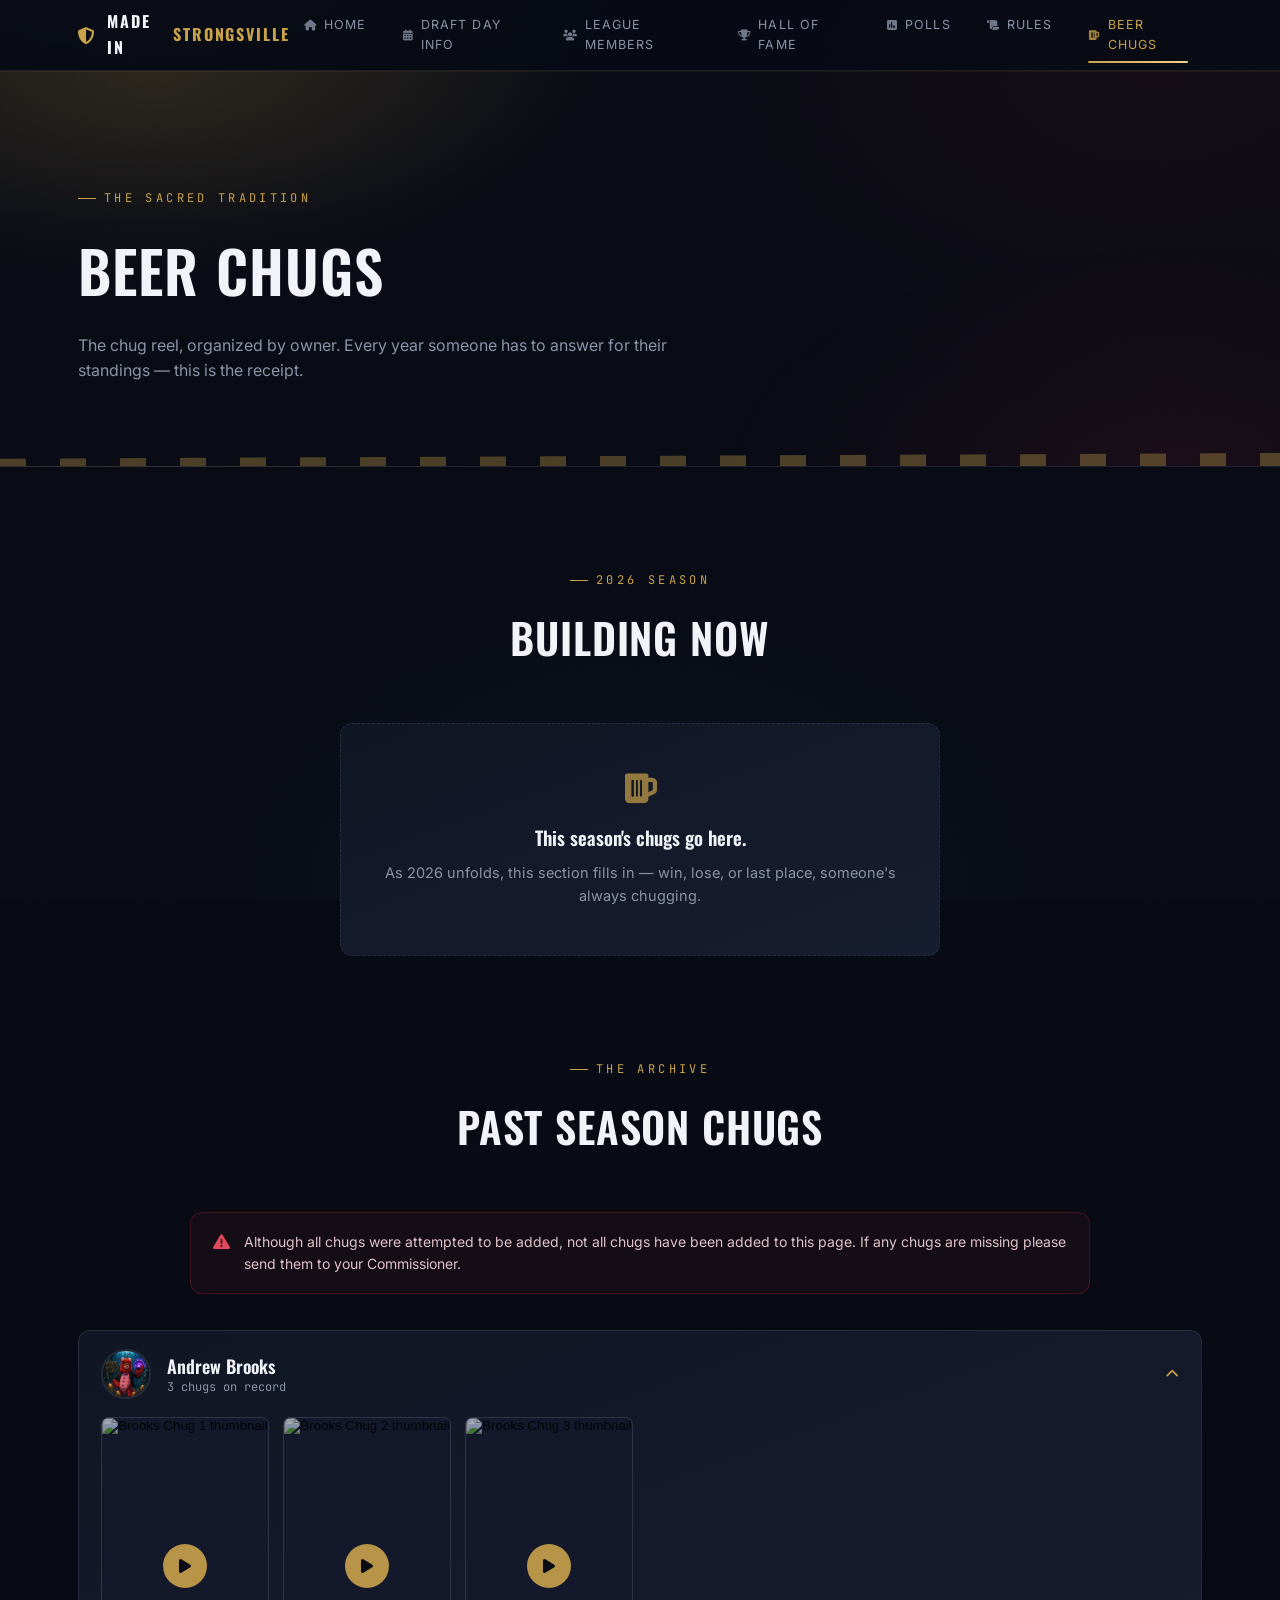
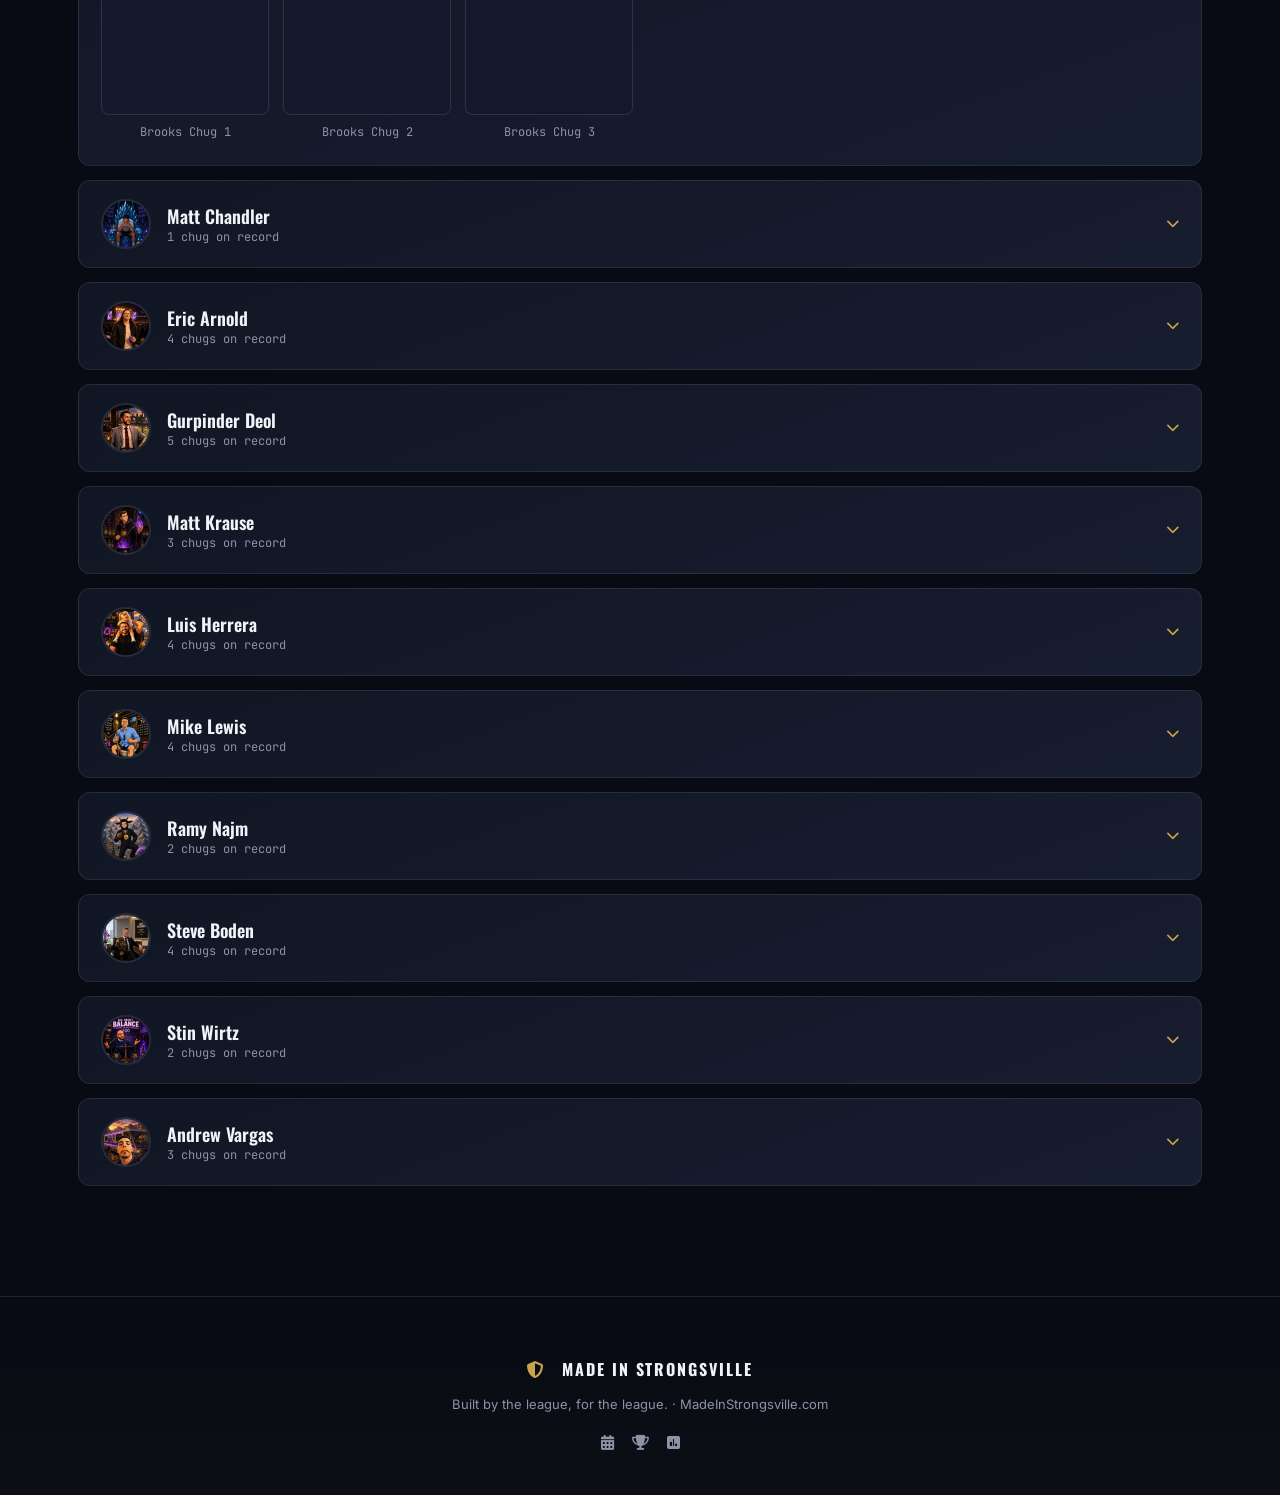
==== commit 4a69c5a3: "go live" ====
--- a/beer-chugs.html
+++ b/beer-chugs.html
@@ -31,7 +31,7 @@
   <div class="wrap">
     <div class="eyebrow">The Sacred Tradition</div>
     <h1>Beer Chugs</h1>
-    <p>The chug reel, organized by owner. Every week someone has to atone for being the lowest scorer — this is the receipt.</p>
+    <p>The chug reel, organized by owner. Every year someone has to answer for their standings — this is the receipt.</p>
   </div>
 </header>
 
